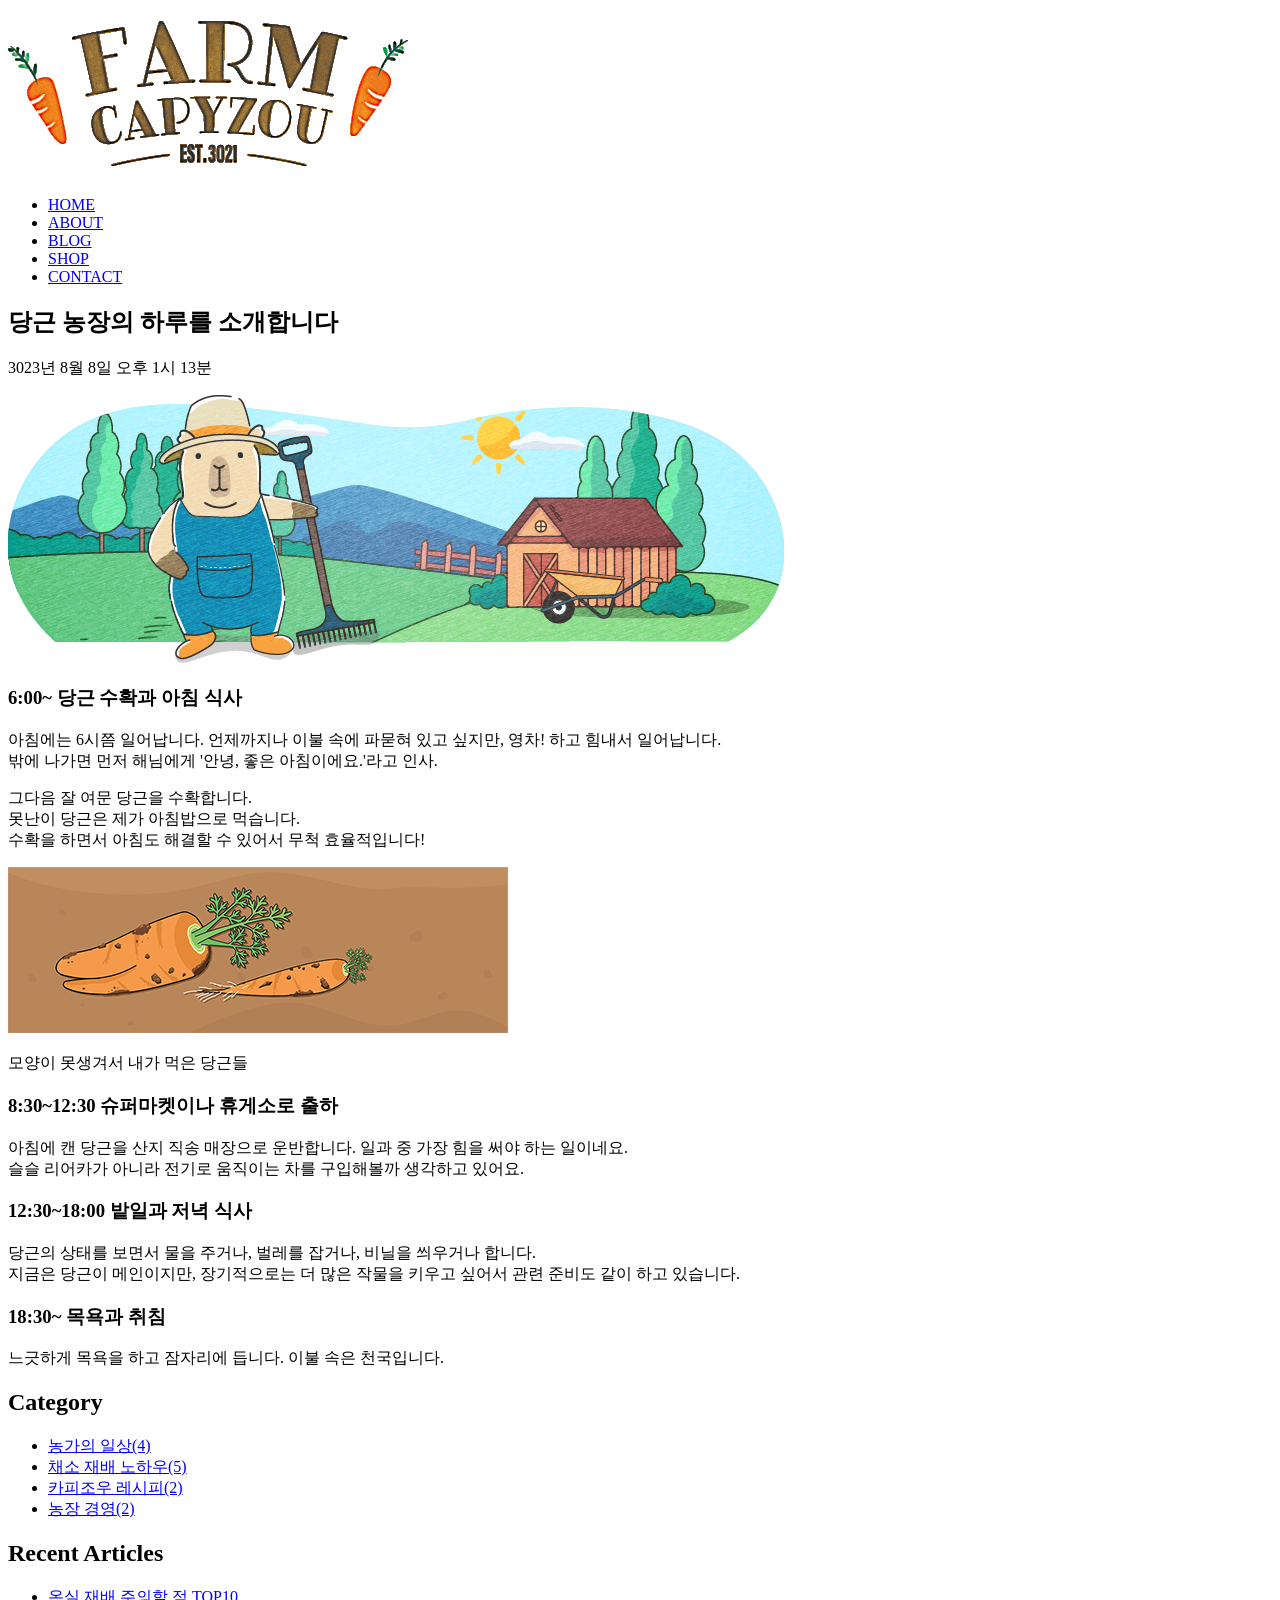
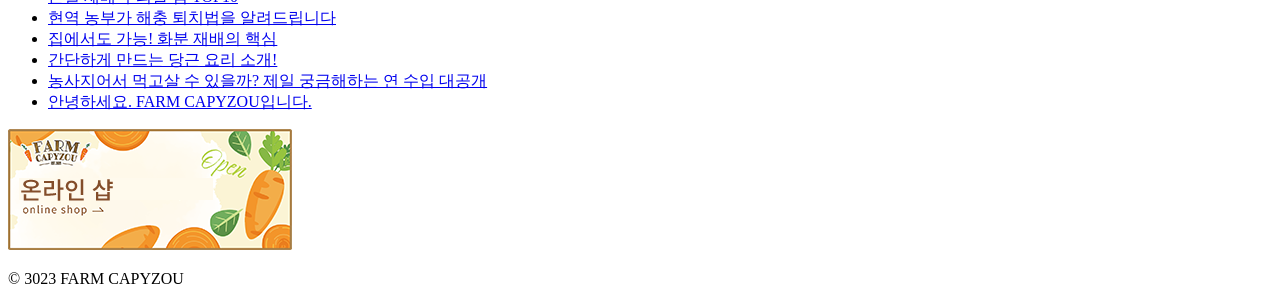
==== index.html @ ccd9c249 "연습습" ====
<!doctype html>
<html lang="ko">
  <head>
    <meta charset="UTF-8" />
    <title>FARM CAPYZOU</title>
  </head>
  <body>
    <header>
      <h1><img src="./asset/logo.png" alt="FARM CAPYZOU" /></h1>
      <nav>
        <ul>
          <li><a href="#">HOME</a></li>
          <li><a href="#">ABOUT</a></li>
          <li><a href="#">BLOG</a></li>
          <li><a href="#">SHOP</a></li>
          <li><a href="#">CONTACT</a></li>
        </ul>
      </nav>
    </header>
    <h2>당근 농장의 하루를 소개합니다</h2>
    <p>3023년 8월 8일 오후 1시 13분</p>
    <p>
      <img src="./asset/eyecatch.png" alt="농원에 있는 카피조우 그림" />
    </p>
    <h3>6:00~ 당근 수확과 아침 식사</h3>
    <p>
      아침에는 6시쯤 일어납니다. 언제까지나 이불 속에 파묻혀 있고 싶지만, 영차!
      하고 힘내서 일어납니다.<br />밖에 나가면 먼저 해님에게 '안녕, 좋은
      아침이에요.'라고 인사.
    </p>
    <p>
      그다음 잘 여문 당근을 수확합니다.<br />
      못난이 당근은 제가 아침밥으로 먹습니다.<br />
      수확을 하면서 아침도 해결할 수 있어서 무척 효율적입니다!<br />
    </p>
    <p>
      <img src="./asset/carrots.png" alt="못난이 당근 그림" />
    </p>
    <p>모양이 못생겨서 내가 먹은 당근들</p>
    <h3>8:30~12:30 슈퍼마켓이나 휴게소로 출하</h3>
    <p>
      아침에 캔 당근을 산지 직송 매장으로 운반합니다. 일과 중 가장 힘을 써야
      하는 일이네요.<br />슬슬 리어카가 아니라 전기로 움직이는 차를 구입해볼까
      생각하고 있어요.
    </p>
    <h3>12:30~18:00 밭일과 저녁 식사</h3>
    <p>
      당근의 상태를 보면서 물을 주거나, 벌레를 잡거나, 비닐을 씌우거나
      합니다.<br />지금은 당근이 메인이지만, 장기적으로는 더 많은 작물을 키우고
      싶어서 관련 준비도 같이 하고 있습니다.
    </p>
    <h3>18:30~ 목욕과 취침</h3>
    <p>느긋하게 목욕을 하고 잠자리에 듭니다. 이불 속은 천국입니다.</p>
    <h2>Category</h2>
    <ul>
      <li><a href="#">농가의 일상(4)</a></li>
      <li><a href="#">채소 재배 노하우(5)</a></li>
      <li><a href="#">카피조우 레시피(2)</a></li>
      <li><a href="#">농장 경영(2)</a></li>
    </ul>
    <h2>Recent Articles</h2>
    <ul>
      <li><a href="#">온실 재배 주의할 점 TOP10</a></li>
      <li><a href="#">현역 농부가 해충 퇴치법을 알려드립니다</a></li>
      <li><a href="#">집에서도 가능! 화분 재배의 핵심</a></li>
      <li><a href="#">간단하게 만드는 당근 요리 소개!</a></li>
      <li>
        <a href="#"
          >농사지어서 먹고살 수 있을까? 제일 궁금해하는 연 수입 대공개</a
        >
      </li>
      <li><a href="#">안녕하세요. FARM CAPYZOU입니다.</a></li>
    </ul>
    <p>
      <a href="#"><img src="./asset/side_banner.png" alt="온라인 샵 배너" /></a>
    </p>
    <p>© 3023 FARM CAPYZOU</p>
  </body>
</html>
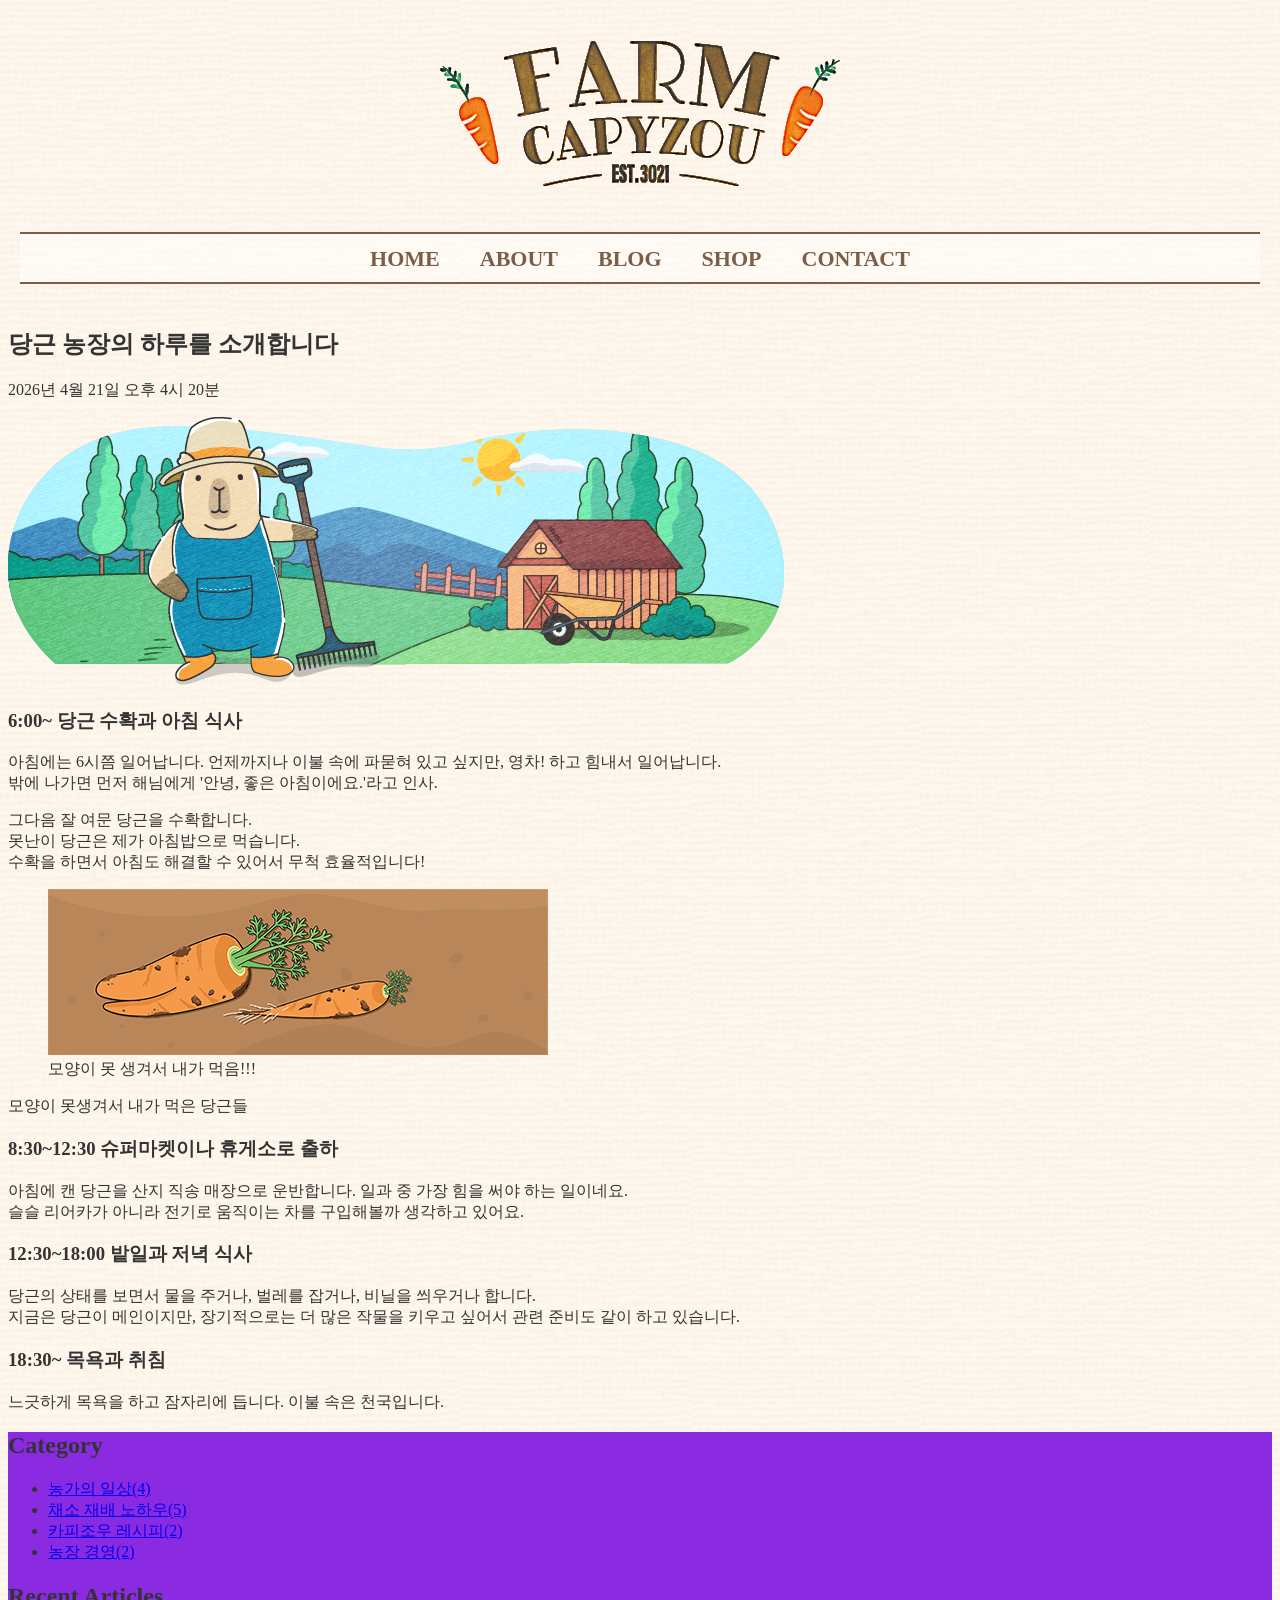
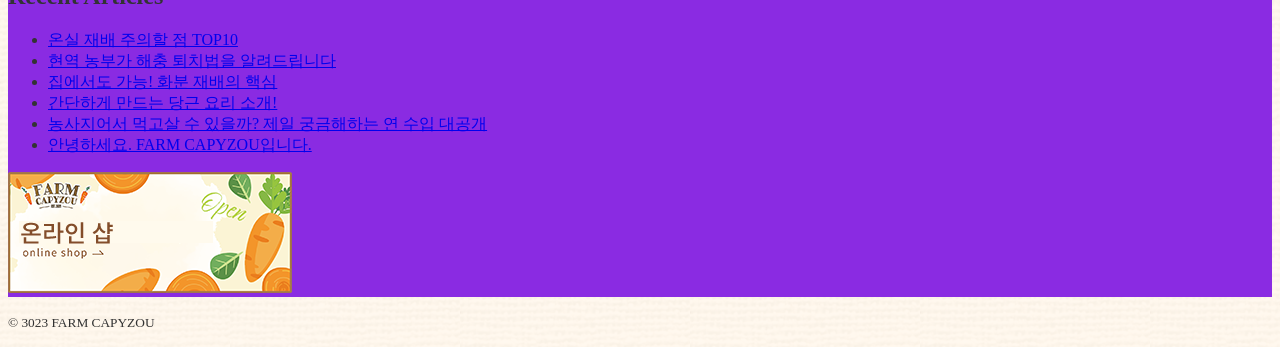
==== commit b8a4662f: "seulgi" ====
--- a/index.html
+++ b/index.html
@@ -2,6 +2,7 @@
 <html lang="ko">
   <head>
     <meta charset="UTF-8" />
+    <link rel="stylesheet" href="./css/Style2.css" />
     <title>FARM CAPYZOU</title>
   </head>
   <body>
@@ -17,63 +18,82 @@
         </ul>
       </nav>
     </header>
-    <h2>당근 농장의 하루를 소개합니다</h2>
-    <p>3023년 8월 8일 오후 1시 13분</p>
-    <p>
-      <img src="./asset/eyecatch.png" alt="농원에 있는 카피조우 그림" />
-    </p>
-    <h3>6:00~ 당근 수확과 아침 식사</h3>
-    <p>
-      아침에는 6시쯤 일어납니다. 언제까지나 이불 속에 파묻혀 있고 싶지만, 영차!
-      하고 힘내서 일어납니다.<br />밖에 나가면 먼저 해님에게 '안녕, 좋은
-      아침이에요.'라고 인사.
-    </p>
-    <p>
-      그다음 잘 여문 당근을 수확합니다.<br />
-      못난이 당근은 제가 아침밥으로 먹습니다.<br />
-      수확을 하면서 아침도 해결할 수 있어서 무척 효율적입니다!<br />
-    </p>
-    <p>
-      <img src="./asset/carrots.png" alt="못난이 당근 그림" />
-    </p>
-    <p>모양이 못생겨서 내가 먹은 당근들</p>
-    <h3>8:30~12:30 슈퍼마켓이나 휴게소로 출하</h3>
-    <p>
-      아침에 캔 당근을 산지 직송 매장으로 운반합니다. 일과 중 가장 힘을 써야
-      하는 일이네요.<br />슬슬 리어카가 아니라 전기로 움직이는 차를 구입해볼까
-      생각하고 있어요.
-    </p>
-    <h3>12:30~18:00 밭일과 저녁 식사</h3>
-    <p>
-      당근의 상태를 보면서 물을 주거나, 벌레를 잡거나, 비닐을 씌우거나
-      합니다.<br />지금은 당근이 메인이지만, 장기적으로는 더 많은 작물을 키우고
-      싶어서 관련 준비도 같이 하고 있습니다.
-    </p>
-    <h3>18:30~ 목욕과 취침</h3>
-    <p>느긋하게 목욕을 하고 잠자리에 듭니다. 이불 속은 천국입니다.</p>
-    <h2>Category</h2>
-    <ul>
-      <li><a href="#">농가의 일상(4)</a></li>
-      <li><a href="#">채소 재배 노하우(5)</a></li>
-      <li><a href="#">카피조우 레시피(2)</a></li>
-      <li><a href="#">농장 경영(2)</a></li>
-    </ul>
-    <h2>Recent Articles</h2>
-    <ul>
-      <li><a href="#">온실 재배 주의할 점 TOP10</a></li>
-      <li><a href="#">현역 농부가 해충 퇴치법을 알려드립니다</a></li>
-      <li><a href="#">집에서도 가능! 화분 재배의 핵심</a></li>
-      <li><a href="#">간단하게 만드는 당근 요리 소개!</a></li>
-      <li>
+    <main>
+      <article>
+        <h2>당근 농장의 하루를 소개합니다</h2>
+        <p>
+          <time datetime="2026-04-21T16:20">
+            2026년 4월 21일 오후 4시 20분
+          </time>
+        </p>
+        <p>
+          <img src="./asset/eyecatch.png" alt="농원에 있는 카피조우 그림" />
+        </p>
+        <h3>6:00~ 당근 수확과 아침 식사</h3>
+        <p>
+          아침에는 6시쯤 일어납니다. 언제까지나 이불 속에 파묻혀 있고 싶지만,
+          영차! 하고 힘내서 일어납니다.<br />밖에 나가면 먼저 해님에게 '안녕,
+          좋은 아침이에요.'라고 인사.
+        </p>
+        <p>
+          그다음 잘 여문 당근을 수확합니다.<br />
+          못난이 당근은 제가 아침밥으로 먹습니다.<br />
+          수확을 하면서 아침도 해결할 수 있어서 무척 효율적입니다!<br />
+        </p>
+        <figure>
+          <img src="./asset/carrots.png" alt="못난이 당근 그림" />
+          <figcaption>모양이 못 생겨서 내가 먹음!!!</figcaption>
+        </figure>
+        <p>모양이 못생겨서 내가 먹은 당근들</p>
+        <h3>8:30~12:30 슈퍼마켓이나 휴게소로 출하</h3>
+        <p>
+          아침에 캔 당근을 산지 직송 매장으로 운반합니다. 일과 중 가장 힘을 써야
+          하는 일이네요.<br />슬슬 리어카가 아니라 전기로 움직이는 차를
+          구입해볼까 생각하고 있어요.
+        </p>
+        <h3>12:30~18:00 밭일과 저녁 식사</h3>
+        <p>
+          당근의 상태를 보면서 물을 주거나, 벌레를 잡거나, 비닐을 씌우거나
+          합니다.<br />지금은 당근이 메인이지만, 장기적으로는 더 많은 작물을
+          키우고 싶어서 관련 준비도 같이 하고 있습니다.
+        </p>
+        <h3>18:30~ 목욕과 취침</h3>
+        <p>느긋하게 목욕을 하고 잠자리에 듭니다. 이불 속은 천국입니다.</p>
+      </article>
+    </main>
+    <aside>
+      <nav>
+        <h2>Category</h2>
+        <ul>
+          <li><a href="#">농가의 일상(4)</a></li>
+          <li><a href="#">채소 재배 노하우(5)</a></li>
+          <li><a href="#">카피조우 레시피(2)</a></li>
+          <li><a href="#">농장 경영(2)</a></li>
+        </ul>
+      </nav>
+      <nav>
+        <h2>Recent Articles</h2>
+        <ul>
+          <li><a href="#">온실 재배 주의할 점 TOP10</a></li>
+          <li><a href="#">현역 농부가 해충 퇴치법을 알려드립니다</a></li>
+          <li><a href="#">집에서도 가능! 화분 재배의 핵심</a></li>
+          <li><a href="#">간단하게 만드는 당근 요리 소개!</a></li>
+          <li>
+            <a href="#"
+              >농사지어서 먹고살 수 있을까? 제일 궁금해하는 연 수입 대공개</a
+            >
+          </li>
+          <li><a href="#">안녕하세요. FARM CAPYZOU입니다.</a></li>
+        </ul>
+      </nav>
+      <p>
         <a href="#"
-          >농사지어서 먹고살 수 있을까? 제일 궁금해하는 연 수입 대공개</a
-        >
-      </li>
-      <li><a href="#">안녕하세요. FARM CAPYZOU입니다.</a></li>
-    </ul>
-    <p>
-      <a href="#"><img src="./asset/side_banner.png" alt="온라인 샵 배너" /></a>
-    </p>
-    <p>© 3023 FARM CAPYZOU</p>
+          ><img src="./asset/side_banner.png" alt="온라인 샵 배너"
+        /></a>
+      </p>
+    </aside>
+    <footer>
+      <p><small>© 3023 FARM CAPYZOU</small></p>
+    </footer>
   </body>
 </html>
--- a/css/Style2.css
+++ b/css/Style2.css
@@ -0,0 +1,57 @@
+@charset "utf-8";
+
+body {
+  background-image: url(../asset/bg.png);
+  font-size: 16px;
+  color: #333333;
+}
+
+header {
+  width: 1240px;
+  margin: 0 auto 44px;
+}
+
+h1 {
+  text-align: center;
+  padding: 20px 0px 16px;
+}
+
+/* header 안에 있는 nav 안에 있는 ul */
+header nav ul {
+  display: flex;
+  justify-content: center;
+  border-top: 2px solid #7c5d48;
+  border-bottom: 2px solid #7c5d48;
+  background-color: rgba(255, 255, 255, 0.42);
+  padding: 12px 0px 10px;
+  list-style: none;
+}
+
+header nav ul li {
+  margin: 0px 20px;
+}
+
+header nav ul li a {
+  font-size: 22px;
+  font-weight: bold;
+  color: #7c5d48;
+  text-decoration-line: none;
+}
+
+header nav ul li a:hover {
+  text-decoration: underline double #ed7a92 2px;
+}
+
+div {
+  width: 1240px;
+  margin: 0 auto 50px;
+  display: flex;
+}
+
+mail {
+  background-color: #ffffff;
+}
+
+aside {
+  background-color: blueviolet;
+}
